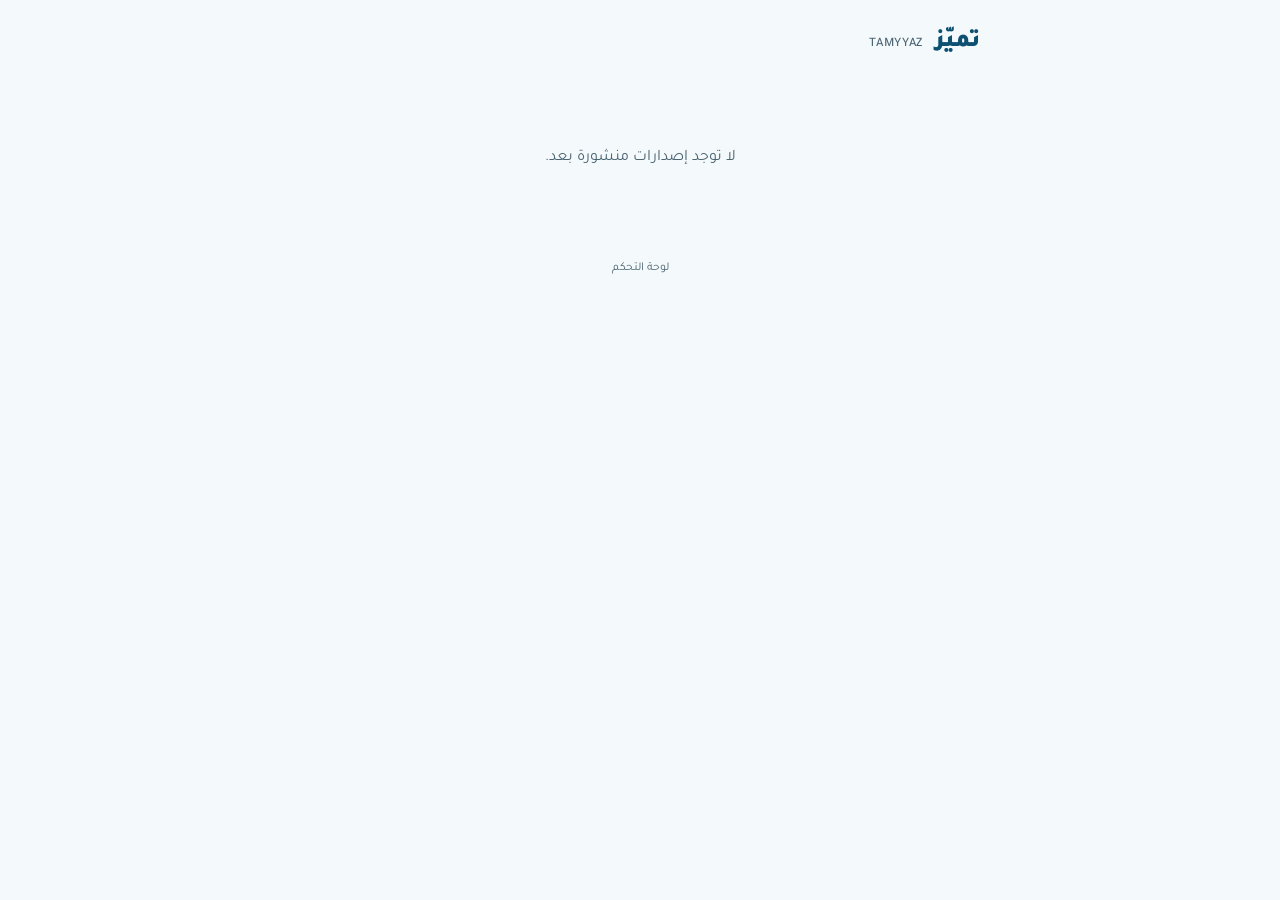
==== index.html @ a88bed6d "Initial release site" ====
<!DOCTYPE html>
<html lang="ar" dir="rtl">
<head>
  <meta charset="UTF-8" />
  <meta name="viewport" content="width=device-width, initial-scale=1" />
  <title>تميّز — تحميل التطبيق</title>
  <meta name="description" content="حمّل أحدث نسخة من تطبيق تميّز مباشرة، مع أرشيف كامل للإصدارات السابقة." />
  <link rel="preconnect" href="https://fonts.googleapis.com" />
  <link rel="preconnect" href="https://fonts.gstatic.com" crossorigin />
  <link href="https://fonts.googleapis.com/css2?family=Tajawal:wght@400;500;700;900&display=swap" rel="stylesheet" />
  <link rel="stylesheet" href="css/style.css" />
</head>
<body>
  <header class="site-header">
    <div class="wrap">
      <span class="logo">تميّز <span class="logo-en">TAMYYAZ</span></span>
    </div>
  </header>

  <main class="wrap">
    <section id="loading-state" class="state-msg">جارٍ التحميل...</section>
    <section id="empty-state" class="state-msg" hidden>لا توجد إصدارات منشورة بعد.</section>
    <section id="error-state" class="state-msg error" hidden>تعذّر تحميل الإصدارات. حاول تحديث الصفحة.</section>

    <section id="latest-release" class="hero-card" hidden>
      <span class="badge">أحدث إصدار</span>
      <h1 class="version"></h1>
      <p class="meta"><span class="date"></span> · <span class="size"></span></p>
      <p class="notes"></p>
      <a class="download-btn" href="#">تحميل APK</a>
      <p class="hint">قد يطلب منك جهازك السماح بتثبيت التطبيقات من مصادر غير معروفة لمرة واحدة.</p>
    </section>

    <section id="release-list-section" class="releases-section" hidden>
      <h2>إصدارات سابقة</h2>
      <div class="table-scroll">
        <table id="release-list">
          <thead>
            <tr>
              <th>الإصدار</th>
              <th>التاريخ</th>
              <th>الحجم</th>
              <th>ملاحظات</th>
              <th></th>
            </tr>
          </thead>
          <tbody></tbody>
        </table>
      </div>
    </section>
  </main>

  <footer class="site-footer">
    <a href="admin/">لوحة التحكم</a>
  </footer>

  <script type="module" src="js/app.js"></script>
</body>
</html>
---- css/style.css ----
:root {
  --primary: #0e5071;
  --primary-light: #1b6e98;
  --accent: #f4a825;
  --bg: #f4f9fc;
  --surface: #ffffff;
  --surface-alt: #ddedf8;
  --text: #10222c;
  --text-muted: #4c6572;
  --border: #c7dce6;
  --danger: #d14343;
  --radius: 14px;
  --shadow: 0 8px 24px rgba(14, 80, 113, 0.12);
}

@media (prefers-color-scheme: dark) {
  :root {
    --primary: #42b6f0;
    --primary-light: #6fcbf5;
    --accent: #f4a825;
    --bg: #0b1620;
    --surface: #14232e;
    --surface-alt: #182639;
    --text: #e8f2f8;
    --text-muted: #9fb8c4;
    --border: #243845;
    --danger: #e57373;
    --shadow: 0 8px 24px rgba(0, 0, 0, 0.4);
  }
}

* {
  box-sizing: border-box;
}

body {
  margin: 0;
  font-family: "Tajawal", system-ui, sans-serif;
  background: var(--bg);
  color: var(--text);
  line-height: 1.6;
}

.wrap {
  max-width: 720px;
  margin: 0 auto;
  padding: 0 20px;
}

.wrap.narrow {
  max-width: 440px;
}

.site-header {
  padding: 24px 0;
}

.logo {
  font-size: 24px;
  font-weight: 900;
  color: var(--primary);
}

.logo-en {
  font-size: 13px;
  font-weight: 500;
  color: var(--text-muted);
  letter-spacing: 0.05em;
  margin-inline-start: 6px;
}

main {
  padding-bottom: 60px;
}

.state-msg {
  text-align: center;
  padding: 60px 20px;
  color: var(--text-muted);
  font-size: 16px;
}

.state-msg.error {
  color: var(--danger);
}

.hero-card {
  background: var(--surface);
  border: 1px solid var(--border);
  border-radius: var(--radius);
  box-shadow: var(--shadow);
  padding: 32px 28px;
  text-align: center;
  margin-top: 12px;
}

.badge {
  display: inline-block;
  background: var(--surface-alt);
  color: var(--primary);
  font-size: 13px;
  font-weight: 700;
  padding: 4px 14px;
  border-radius: 999px;
  margin-bottom: 12px;
}

.hero-card .version {
  font-size: 28px;
  font-weight: 900;
  margin: 0 0 6px;
}

.hero-card .meta {
  color: var(--text-muted);
  font-size: 14px;
  margin: 0 0 16px;
}

.hero-card .notes {
  font-size: 15px;
  white-space: pre-line;
  margin: 0 0 24px;
  text-align: start;
}

.download-btn {
  display: inline-block;
  background: var(--accent);
  color: #241a00;
  font-weight: 700;
  font-size: 17px;
  padding: 14px 40px;
  border-radius: 999px;
  text-decoration: none;
  transition: transform 0.15s ease;
  box-shadow: 0 6px 16px rgba(244, 168, 37, 0.35);
}

.download-btn:hover {
  transform: translateY(-1px);
}

.hint {
  font-size: 13px;
  color: var(--text-muted);
  margin: 18px 0 0;
}

.releases-section {
  margin-top: 40px;
}

.releases-section h2 {
  font-size: 18px;
  margin-bottom: 12px;
}

.table-scroll {
  overflow-x: auto;
  border: 1px solid var(--border);
  border-radius: var(--radius);
  background: var(--surface);
}

table {
  width: 100%;
  border-collapse: collapse;
  font-size: 14px;
}

th,
td {
  padding: 12px 14px;
  text-align: start;
  white-space: nowrap;
}

.notes-cell {
  white-space: normal;
  min-width: 160px;
  color: var(--text-muted);
}

thead th {
  color: var(--text-muted);
  font-weight: 700;
  font-size: 12px;
  border-bottom: 1px solid var(--border);
}

tbody tr + tr td {
  border-top: 1px solid var(--border);
}

.link-btn {
  color: var(--primary);
  font-weight: 700;
  text-decoration: none;
}

.link-btn:hover {
  text-decoration: underline;
}

.site-footer {
  text-align: center;
  padding: 24px 0 40px;
}

.site-footer a {
  color: var(--text-muted);
  font-size: 12px;
  text-decoration: none;
}

.site-footer a:hover {
  text-decoration: underline;
}

@media (max-width: 480px) {
  .hero-card {
    padding: 26px 18px;
  }

  .hero-card .version {
    font-size: 24px;
  }

  .download-btn {
    width: 100%;
    padding: 16px;
    font-size: 16px;
  }
}
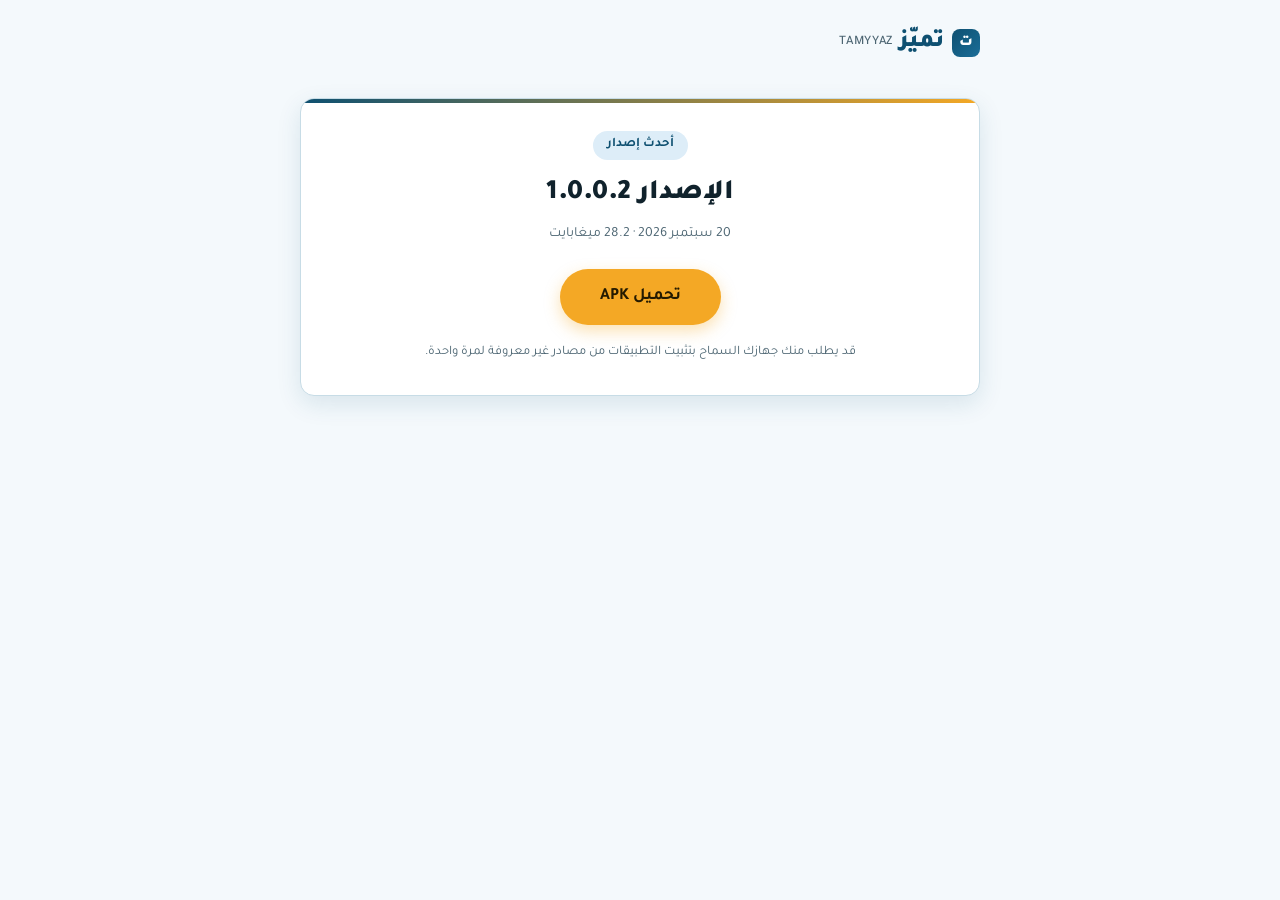
==== commit 087ac4df: "Hide admin link from public page, disallow /admin in robots.txt, polish visual design" ====
--- a/index.html
+++ b/index.html
@@ -13,14 +13,28 @@
 <body>
   <header class="site-header">
     <div class="wrap">
-      <span class="logo">تميّز <span class="logo-en">TAMYYAZ</span></span>
+      <span class="logo"><span class="logo-mark">ت</span>تميّز <span class="logo-en">TAMYYAZ</span></span>
     </div>
   </header>
 
   <main class="wrap">
-    <section id="loading-state" class="state-msg">جارٍ التحميل...</section>
-    <section id="empty-state" class="state-msg" hidden>لا توجد إصدارات منشورة بعد.</section>
-    <section id="error-state" class="state-msg error" hidden>تعذّر تحميل الإصدارات. حاول تحديث الصفحة.</section>
+    <section id="loading-state" class="state-msg">
+      <div class="spinner" aria-hidden="true"></div>
+      <p>جارٍ التحميل...</p>
+    </section>
+    <section id="empty-state" class="state-msg" hidden>
+      <svg class="state-icon" viewBox="0 0 24 24" fill="none" aria-hidden="true">
+        <path d="M3 8l2-4h14l2 4M3 8v10a1 1 0 0 0 1 1h16a1 1 0 0 0 1-1V8M3 8h18M9 12h6" stroke="currentColor" stroke-width="1.6" stroke-linecap="round" stroke-linejoin="round"/>
+      </svg>
+      <p>لا توجد إصدارات منشورة بعد.</p>
+    </section>
+    <section id="error-state" class="state-msg error" hidden>
+      <svg class="state-icon" viewBox="0 0 24 24" fill="none" aria-hidden="true">
+        <circle cx="12" cy="12" r="9" stroke="currentColor" stroke-width="1.6"/>
+        <path d="M12 8v5M12 16h.01" stroke="currentColor" stroke-width="1.8" stroke-linecap="round"/>
+      </svg>
+      <p>تعذّر تحميل الإصدارات. حاول تحديث الصفحة.</p>
+    </section>
 
     <section id="latest-release" class="hero-card" hidden>
       <span class="badge">أحدث إصدار</span>
@@ -50,10 +64,6 @@
     </section>
   </main>
 
-  <footer class="site-footer">
-    <a href="admin/">لوحة التحكم</a>
-  </footer>
-
   <script type="module" src="js/app.js"></script>
 </body>
 </html>
--- a/css/style.css
+++ b/css/style.css
@@ -56,11 +56,28 @@
 }
 
 .logo {
+  display: inline-flex;
+  align-items: center;
   font-size: 24px;
   font-weight: 900;
   color: var(--primary);
 }
 
+.logo-mark {
+  display: inline-flex;
+  align-items: center;
+  justify-content: center;
+  width: 28px;
+  height: 28px;
+  border-radius: 8px;
+  background: linear-gradient(135deg, var(--primary), var(--primary-light));
+  color: #fff;
+  font-size: 15px;
+  font-weight: 900;
+  margin-inline-end: 8px;
+  flex-shrink: 0;
+}
+
 .logo-en {
   font-size: 13px;
   font-weight: 500;
@@ -73,18 +90,65 @@
   padding-bottom: 60px;
 }
 
+@keyframes fadeInUp {
+  from {
+    opacity: 0;
+    transform: translateY(8px);
+  }
+  to {
+    opacity: 1;
+    transform: translateY(0);
+  }
+}
+
+@keyframes spin {
+  to {
+    transform: rotate(360deg);
+  }
+}
+
 .state-msg {
+  display: flex;
+  flex-direction: column;
+  align-items: center;
   text-align: center;
   padding: 60px 20px;
   color: var(--text-muted);
   font-size: 16px;
 }
 
+.state-msg[hidden] {
+  display: none;
+}
+
+.state-msg p {
+  margin: 0;
+}
+
+.state-icon {
+  width: 40px;
+  height: 40px;
+  margin-bottom: 14px;
+  opacity: 0.7;
+}
+
 .state-msg.error {
   color: var(--danger);
 }
 
+.spinner {
+  width: 26px;
+  height: 26px;
+  border: 3px solid var(--border);
+  border-top-color: var(--primary);
+  border-radius: 50%;
+  margin-bottom: 14px;
+  animation: spin 0.8s linear infinite;
+}
+
 .hero-card {
+  position: relative;
+  overflow: hidden;
   background: var(--surface);
   border: 1px solid var(--border);
   border-radius: var(--radius);
@@ -92,6 +156,15 @@
   padding: 32px 28px;
   text-align: center;
   margin-top: 12px;
+  animation: fadeInUp 0.4s ease both;
+}
+
+.hero-card::before {
+  content: "";
+  position: absolute;
+  inset: 0 0 auto 0;
+  height: 4px;
+  background: linear-gradient(90deg, var(--primary), var(--accent));
 }
 
 .badge {
@@ -133,12 +206,17 @@
   padding: 14px 40px;
   border-radius: 999px;
   text-decoration: none;
-  transition: transform 0.15s ease;
+  transition: transform 0.15s ease, box-shadow 0.15s ease;
   box-shadow: 0 6px 16px rgba(244, 168, 37, 0.35);
 }
 
 .download-btn:hover {
-  transform: translateY(-1px);
+  transform: translateY(-2px);
+  box-shadow: 0 10px 22px rgba(244, 168, 37, 0.45);
+}
+
+.download-btn:active {
+  transform: translateY(0);
 }
 
 .hint {
@@ -149,6 +227,7 @@
 
 .releases-section {
   margin-top: 40px;
+  animation: fadeInUp 0.4s ease 0.08s both;
 }
 
 .releases-section h2 {
@@ -203,21 +282,6 @@
   text-decoration: underline;
 }
 
-.site-footer {
-  text-align: center;
-  padding: 24px 0 40px;
-}
-
-.site-footer a {
-  color: var(--text-muted);
-  font-size: 12px;
-  text-decoration: none;
-}
-
-.site-footer a:hover {
-  text-decoration: underline;
-}
-
 @media (max-width: 480px) {
   .hero-card {
     padding: 26px 18px;
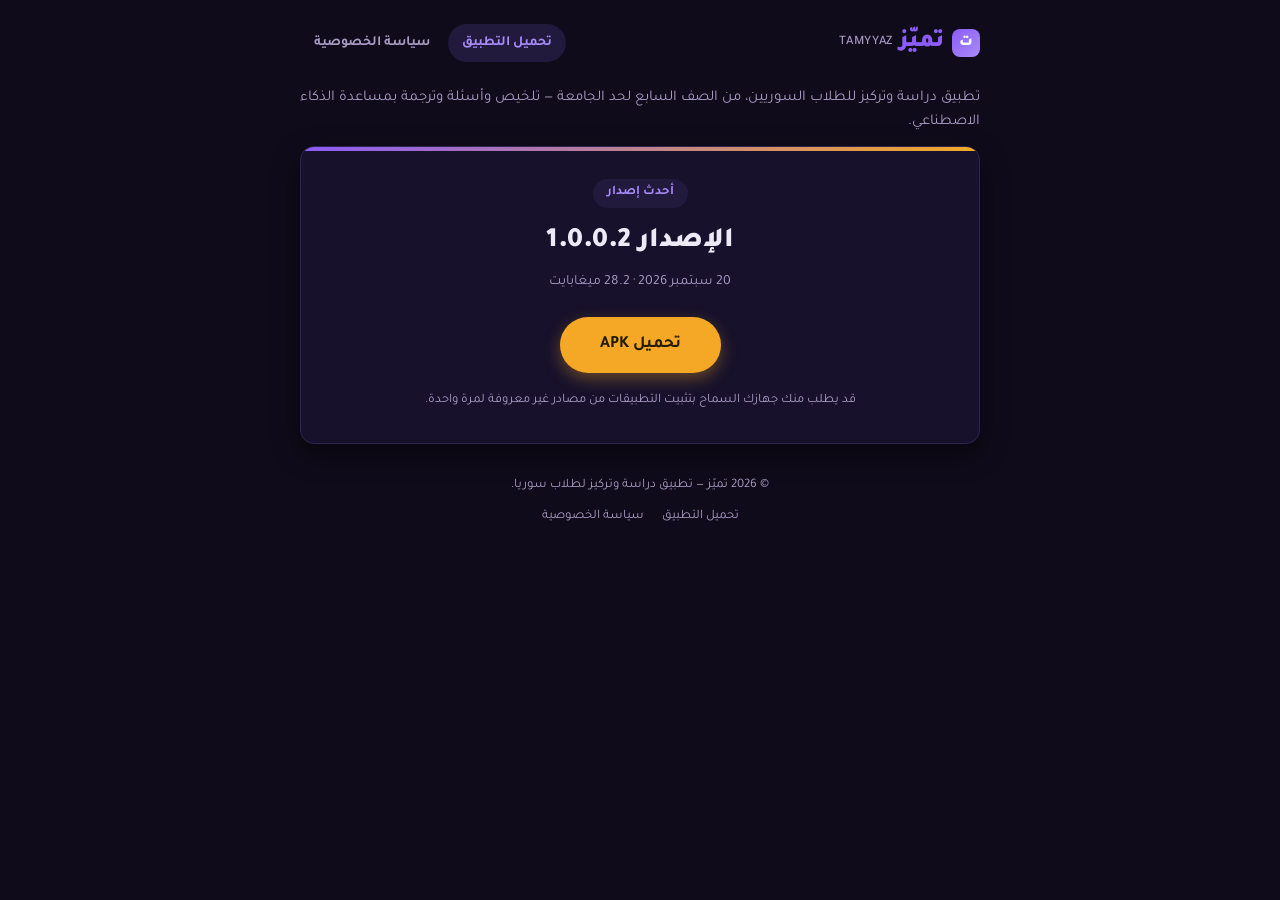
==== commit 15a9fe5b: "Add bilingual privacy policy page, rebrand to dark purple/gold theme, wire up Firebase Hosting - New" ====
--- a/index.html
+++ b/index.html
@@ -5,6 +5,8 @@
   <meta name="viewport" content="width=device-width, initial-scale=1" />
   <title>تميّز — تحميل التطبيق</title>
   <meta name="description" content="حمّل أحدث نسخة من تطبيق تميّز مباشرة، مع أرشيف كامل للإصدارات السابقة." />
+  <meta name="theme-color" content="#0f0b1a" />
+  <link rel="icon" type="image/svg+xml" href="data:image/svg+xml,%3Csvg xmlns='http://www.w3.org/2000/svg' viewBox='0 0 64 64'%3E%3Cdefs%3E%3ClinearGradient id='g' x1='0' y1='0' x2='1' y2='1'%3E%3Cstop offset='0' stop-color='%238B5CF6'/%3E%3Cstop offset='1' stop-color='%235B21B6'/%3E%3C/linearGradient%3E%3C/defs%3E%3Crect width='64' height='64' rx='16' fill='url(%23g)'/%3E%3Ctext x='32' y='45' font-family='Tahoma, Arial, sans-serif' font-size='34' font-weight='700' fill='%23f4a825' text-anchor='middle'%3E%D8%AA%3C/text%3E%3C/svg%3E" />
   <link rel="preconnect" href="https://fonts.googleapis.com" />
   <link rel="preconnect" href="https://fonts.gstatic.com" crossorigin />
   <link href="https://fonts.googleapis.com/css2?family=Tajawal:wght@400;500;700;900&display=swap" rel="stylesheet" />
@@ -12,12 +14,17 @@
 </head>
 <body>
   <header class="site-header">
-    <div class="wrap">
-      <span class="logo"><span class="logo-mark">ت</span>تميّز <span class="logo-en">TAMYYAZ</span></span>
+    <div class="wrap header-inner">
+      <a href="index.html" class="logo"><span class="logo-mark">ت</span>تميّز <span class="logo-en">TAMYYAZ</span></a>
+      <nav class="site-nav">
+        <a href="index.html" class="nav-link active" aria-current="page">تحميل التطبيق</a>
+        <a href="privacy.html" class="nav-link">سياسة الخصوصية</a>
+      </nav>
     </div>
   </header>
 
   <main class="wrap">
+    <p class="tagline">تطبيق دراسة وتركيز للطلاب السوريين، من الصف السابع لحد الجامعة — تلخيص وأسئلة وترجمة بمساعدة الذكاء الاصطناعي.</p>
     <section id="loading-state" class="state-msg">
       <div class="spinner" aria-hidden="true"></div>
       <p>جارٍ التحميل...</p>
@@ -64,6 +71,16 @@
     </section>
   </main>
 
+  <footer class="site-footer">
+    <div class="wrap">
+      <p>© 2026 تميّز — تطبيق دراسة وتركيز لطلاب سوريا.</p>
+      <div class="footer-links">
+        <a href="index.html">تحميل التطبيق</a>
+        <a href="privacy.html">سياسة الخصوصية</a>
+      </div>
+    </div>
+  </footer>
+
   <script type="module" src="js/app.js"></script>
 </body>
 </html>
--- a/css/style.css
+++ b/css/style.css
@@ -1,32 +1,16 @@
 :root {
-  --primary: #0e5071;
-  --primary-light: #1b6e98;
+  --primary: #8b5cf6;
+  --primary-light: #a78bfa;
   --accent: #f4a825;
-  --bg: #f4f9fc;
-  --surface: #ffffff;
-  --surface-alt: #ddedf8;
-  --text: #10222c;
-  --text-muted: #4c6572;
-  --border: #c7dce6;
-  --danger: #d14343;
+  --bg: #0f0b1a;
+  --surface: #17112b;
+  --surface-alt: #221a3d;
+  --text: #ede9f7;
+  --text-muted: #a99bc4;
+  --border: #2e2450;
+  --danger: #f87171;
   --radius: 14px;
-  --shadow: 0 8px 24px rgba(14, 80, 113, 0.12);
-}
-
-@media (prefers-color-scheme: dark) {
-  :root {
-    --primary: #42b6f0;
-    --primary-light: #6fcbf5;
-    --accent: #f4a825;
-    --bg: #0b1620;
-    --surface: #14232e;
-    --surface-alt: #182639;
-    --text: #e8f2f8;
-    --text-muted: #9fb8c4;
-    --border: #243845;
-    --danger: #e57373;
-    --shadow: 0 8px 24px rgba(0, 0, 0, 0.4);
-  }
+  --shadow: 0 10px 28px rgba(0, 0, 0, 0.45);
 }
 
 * {
@@ -39,6 +23,7 @@
   background: var(--bg);
   color: var(--text);
   line-height: 1.6;
+  overflow-x: hidden;
 }
 
 .wrap {
@@ -53,6 +38,14 @@
 
 .site-header {
   padding: 24px 0;
+}
+
+.header-inner {
+  display: flex;
+  align-items: center;
+  justify-content: space-between;
+  flex-wrap: wrap;
+  gap: 12px;
 }
 
 .logo {
@@ -61,6 +54,7 @@
   font-size: 24px;
   font-weight: 900;
   color: var(--primary);
+  text-decoration: none;
 }
 
 .logo-mark {
@@ -86,8 +80,45 @@
   margin-inline-start: 6px;
 }
 
+.site-nav {
+  display: flex;
+  align-items: center;
+  gap: 4px;
+  flex-wrap: wrap;
+}
+
+.nav-link {
+  color: var(--text-muted);
+  text-decoration: none;
+  font-size: 14px;
+  font-weight: 700;
+  padding: 8px 14px;
+  border-radius: 999px;
+  transition: background 0.15s ease, color 0.15s ease;
+}
+
+.nav-link:hover {
+  color: var(--text);
+  background: var(--surface-alt);
+}
+
+.nav-link.active {
+  color: var(--primary-light);
+  background: var(--surface-alt);
+}
+
+.nav-link.lang-switch {
+  border: 1px solid var(--border);
+}
+
 main {
   padding-bottom: 60px;
+}
+
+.tagline {
+  color: var(--text-muted);
+  font-size: 15px;
+  margin: 0 0 8px;
 }
 
 @keyframes fadeInUp {
@@ -170,7 +201,7 @@
 .badge {
   display: inline-block;
   background: var(--surface-alt);
-  color: var(--primary);
+  color: var(--primary-light);
   font-size: 13px;
   font-weight: 700;
   padding: 4px 14px;
@@ -273,7 +304,7 @@
 }
 
 .link-btn {
-  color: var(--primary);
+  color: var(--primary-light);
   font-weight: 700;
   text-decoration: none;
 }
@@ -282,7 +313,181 @@
   text-decoration: underline;
 }
 
+.site-footer {
+  padding: 32px 0 40px;
+  text-align: center;
+}
+
+.site-footer p {
+  margin: 0 0 10px;
+  font-size: 13px;
+  color: var(--text-muted);
+}
+
+.footer-links {
+  display: flex;
+  justify-content: center;
+  gap: 18px;
+  flex-wrap: wrap;
+}
+
+.footer-links a {
+  font-size: 13px;
+  color: var(--text-muted);
+  text-decoration: none;
+}
+
+.footer-links a:hover {
+  color: var(--primary-light);
+}
+
+/* Long-form legal/document pages (privacy policy) */
+
+.doc {
+  background: var(--surface);
+  border: 1px solid var(--border);
+  border-radius: var(--radius);
+  box-shadow: var(--shadow);
+  padding: 36px 32px;
+  margin-top: 12px;
+  animation: fadeInUp 0.4s ease both;
+}
+
+.doc h1 {
+  font-size: 26px;
+  margin: 0 0 8px;
+}
+
+.doc-updated {
+  color: var(--text-muted);
+  font-size: 14px;
+  margin: 0 0 20px;
+}
+
+.doc-note {
+  font-size: 14px;
+  color: var(--text-muted);
+  background: var(--surface-alt);
+  border-radius: 10px;
+  padding: 14px 16px;
+  margin: 0 0 28px;
+}
+
+.doc-note a {
+  color: var(--primary-light);
+}
+
+.doc-note p {
+  margin: 0 0 8px;
+}
+
+.doc-note p:last-child {
+  margin-bottom: 0;
+}
+
+.doc .toc {
+  background: var(--surface-alt);
+  border-radius: 10px;
+  padding: 18px 20px;
+  margin: 0 0 32px;
+}
+
+.doc .toc p {
+  margin: 0 0 10px;
+  font-weight: 700;
+  font-size: 14px;
+  color: var(--text-muted);
+}
+
+.doc .toc ol {
+  margin: 0;
+  padding-inline-start: 20px;
+  columns: 2;
+  font-size: 14px;
+}
+
+.doc .toc li {
+  margin-bottom: 6px;
+  break-inside: avoid;
+}
+
+.doc .toc a {
+  color: var(--primary-light);
+  text-decoration: none;
+}
+
+.doc .toc a:hover {
+  text-decoration: underline;
+}
+
+.doc section {
+  margin-bottom: 30px;
+  scroll-margin-top: 16px;
+}
+
+.doc section:last-child {
+  margin-bottom: 0;
+}
+
+.doc h2 {
+  font-size: 19px;
+  margin: 0 0 12px;
+  color: var(--text);
+}
+
+.doc h2 .num {
+  color: var(--primary-light);
+  margin-inline-end: 8px;
+}
+
+.doc p,
+.doc li {
+  font-size: 15.5px;
+  line-height: 1.85;
+  color: var(--text);
+}
+
+.doc p {
+  margin: 0 0 12px;
+}
+
+.doc ul {
+  margin: 0 0 12px;
+  padding-inline-start: 22px;
+}
+
+.doc li {
+  margin-bottom: 8px;
+}
+
+.doc li:last-child {
+  margin-bottom: 0;
+}
+
+.doc strong {
+  color: var(--primary-light);
+}
+
+.doc a {
+  color: var(--primary-light);
+}
+
+.doc .contact-email {
+  font-weight: 700;
+  font-size: 16px;
+}
+
 @media (max-width: 480px) {
+  .header-inner {
+    flex-direction: column;
+    align-items: flex-start;
+    gap: 10px;
+  }
+
+  .site-nav {
+    width: 100%;
+  }
+
   .hero-card {
     padding: 26px 18px;
   }
@@ -296,4 +501,12 @@
     padding: 16px;
     font-size: 16px;
   }
-}
+
+  .doc {
+    padding: 26px 20px;
+  }
+
+  .doc .toc ol {
+    columns: 1;
+  }
+}
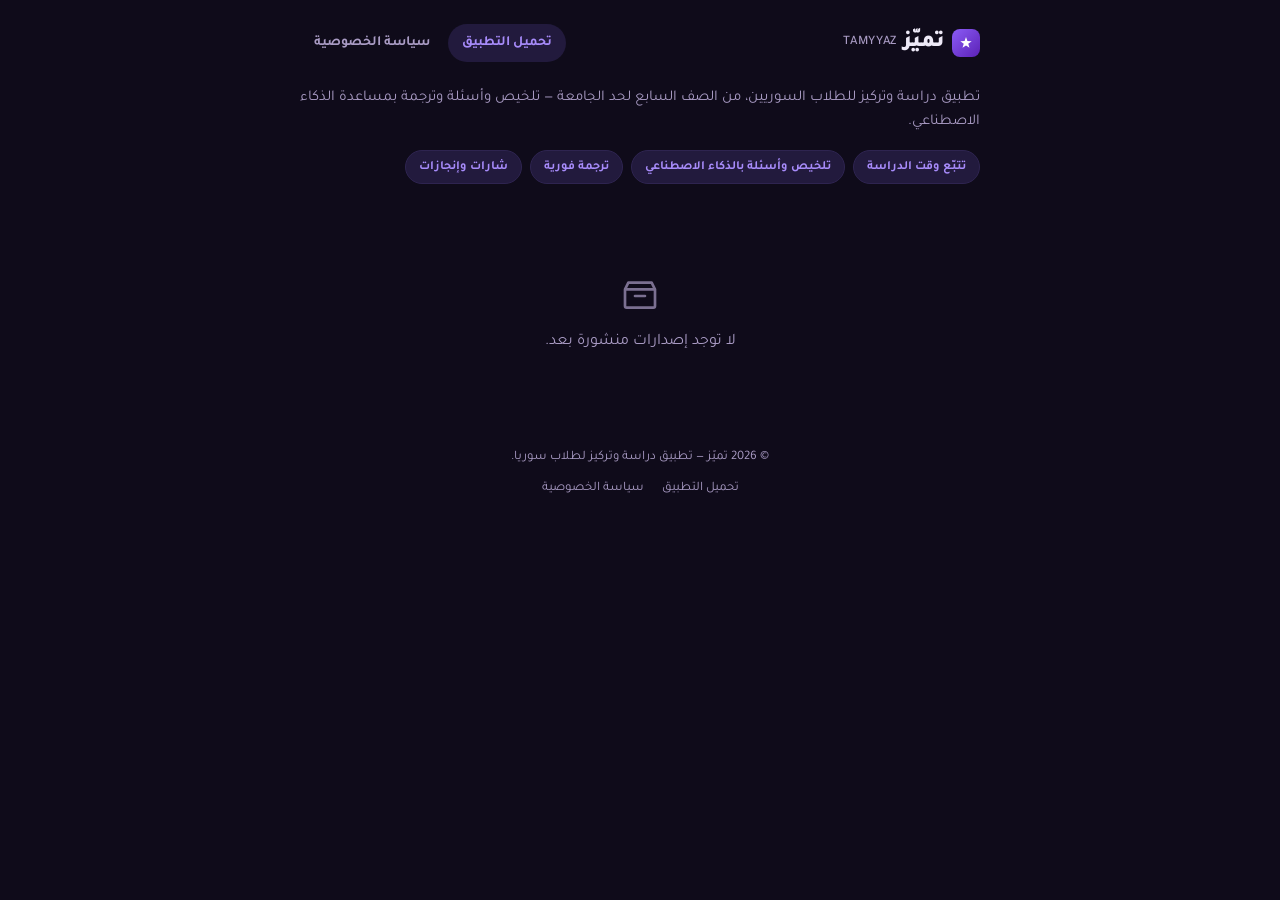
==== commit c704fb0f: "Drop Firebase Hosting, rebuild site with a refreshed design on GitHub Pages - Remove firebase.json/." ====
--- a/index.html
+++ b/index.html
@@ -6,7 +6,7 @@
   <title>تميّز — تحميل التطبيق</title>
   <meta name="description" content="حمّل أحدث نسخة من تطبيق تميّز مباشرة، مع أرشيف كامل للإصدارات السابقة." />
   <meta name="theme-color" content="#0f0b1a" />
-  <link rel="icon" type="image/svg+xml" href="data:image/svg+xml,%3Csvg xmlns='http://www.w3.org/2000/svg' viewBox='0 0 64 64'%3E%3Cdefs%3E%3ClinearGradient id='g' x1='0' y1='0' x2='1' y2='1'%3E%3Cstop offset='0' stop-color='%238B5CF6'/%3E%3Cstop offset='1' stop-color='%235B21B6'/%3E%3C/linearGradient%3E%3C/defs%3E%3Crect width='64' height='64' rx='16' fill='url(%23g)'/%3E%3Ctext x='32' y='45' font-family='Tahoma, Arial, sans-serif' font-size='34' font-weight='700' fill='%23f4a825' text-anchor='middle'%3E%D8%AA%3C/text%3E%3C/svg%3E" />
+  <link rel="icon" type="image/svg+xml" href="data:image/svg+xml,%3Csvg xmlns='http://www.w3.org/2000/svg' viewBox='0 0 64 64'%3E%3Cdefs%3E%3ClinearGradient id='g' x1='0' y1='0' x2='1' y2='1'%3E%3Cstop offset='0' stop-color='%238B5CF6'/%3E%3Cstop offset='1' stop-color='%235B21B6'/%3E%3C/linearGradient%3E%3C/defs%3E%3Crect width='64' height='64' rx='16' fill='url(%23g)'/%3E%3Cpath fill='%23f4a825' d='M32 8L37.6 24.3L54.8 24.6L41 34.9L46.1 51.4L32 41.5L17.9 51.4L23 34.9L9.2 24.6L26.4 24.3Z'/%3E%3C/svg%3E" />
   <link rel="preconnect" href="https://fonts.googleapis.com" />
   <link rel="preconnect" href="https://fonts.gstatic.com" crossorigin />
   <link href="https://fonts.googleapis.com/css2?family=Tajawal:wght@400;500;700;900&display=swap" rel="stylesheet" />
@@ -15,7 +15,12 @@
 <body>
   <header class="site-header">
     <div class="wrap header-inner">
-      <a href="index.html" class="logo"><span class="logo-mark">ت</span>تميّز <span class="logo-en">TAMYYAZ</span></a>
+      <a href="index.html" class="logo">
+        <span class="logo-mark" aria-hidden="true">
+          <svg viewBox="0 0 64 64" width="16" height="16"><path fill="#fff" d="M32 8L37.6 24.3L54.8 24.6L41 34.9L46.1 51.4L32 41.5L17.9 51.4L23 34.9L9.2 24.6L26.4 24.3Z"/></svg>
+        </span>
+        تميّز <span class="logo-en">TAMYYAZ</span>
+      </a>
       <nav class="site-nav">
         <a href="index.html" class="nav-link active" aria-current="page">تحميل التطبيق</a>
         <a href="privacy.html" class="nav-link">سياسة الخصوصية</a>
@@ -25,6 +30,13 @@
 
   <main class="wrap">
     <p class="tagline">تطبيق دراسة وتركيز للطلاب السوريين، من الصف السابع لحد الجامعة — تلخيص وأسئلة وترجمة بمساعدة الذكاء الاصطناعي.</p>
+    <div class="feature-row">
+      <span class="feature-chip">تتبّع وقت الدراسة</span>
+      <span class="feature-chip">تلخيص وأسئلة بالذكاء الاصطناعي</span>
+      <span class="feature-chip">ترجمة فورية</span>
+      <span class="feature-chip">شارات وإنجازات</span>
+    </div>
+
     <section id="loading-state" class="state-msg">
       <div class="spinner" aria-hidden="true"></div>
       <p>جارٍ التحميل...</p>
@@ -44,6 +56,9 @@
     </section>
 
     <section id="latest-release" class="hero-card" hidden>
+      <div class="icon-badge" aria-hidden="true">
+        <svg viewBox="0 0 64 64" width="34" height="34"><path fill="#f4a825" d="M32 8L37.6 24.3L54.8 24.6L41 34.9L46.1 51.4L32 41.5L17.9 51.4L23 34.9L9.2 24.6L26.4 24.3Z"/></svg>
+      </div>
       <span class="badge">أحدث إصدار</span>
       <h1 class="version"></h1>
       <p class="meta"><span class="date"></span> · <span class="size"></span></p>
--- a/css/style.css
+++ b/css/style.css
@@ -1,5 +1,6 @@
 :root {
   --primary: #8b5cf6;
+  --primary-dark: #5b21b6;
   --primary-light: #a78bfa;
   --accent: #f4a825;
   --bg: #0f0b1a;
@@ -36,6 +37,8 @@
   max-width: 440px;
 }
 
+/* Header */
+
 .site-header {
   padding: 24px 0;
 }
@@ -51,9 +54,9 @@
 .logo {
   display: inline-flex;
   align-items: center;
-  font-size: 24px;
+  font-size: 22px;
   font-weight: 900;
-  color: var(--primary);
+  color: var(--text);
   text-decoration: none;
 }
 
@@ -64,10 +67,7 @@
   width: 28px;
   height: 28px;
   border-radius: 8px;
-  background: linear-gradient(135deg, var(--primary), var(--primary-light));
-  color: #fff;
-  font-size: 15px;
-  font-weight: 900;
+  background: linear-gradient(135deg, var(--primary), var(--primary-dark));
   margin-inline-end: 8px;
   flex-shrink: 0;
 }
@@ -118,7 +118,24 @@
 .tagline {
   color: var(--text-muted);
   font-size: 15px;
-  margin: 0 0 8px;
+  margin: 0 0 16px;
+}
+
+.feature-row {
+  display: flex;
+  flex-wrap: wrap;
+  gap: 8px;
+  margin: 0 0 32px;
+}
+
+.feature-chip {
+  font-size: 12.5px;
+  font-weight: 700;
+  color: var(--primary-light);
+  background: var(--surface-alt);
+  border: 1px solid var(--border);
+  padding: 6px 13px;
+  border-radius: 999px;
 }
 
 @keyframes fadeInUp {
@@ -137,6 +154,8 @@
     transform: rotate(360deg);
   }
 }
+
+/* Loading / empty / error states */
 
 .state-msg {
   display: flex;
@@ -177,14 +196,30 @@
   animation: spin 0.8s linear infinite;
 }
 
+/* Icon badge (app mark), used at the top of the hero card */
+
+.icon-badge {
+  width: 64px;
+  height: 64px;
+  margin: 0 auto 16px;
+  display: flex;
+  align-items: center;
+  justify-content: center;
+  border-radius: 18px;
+  background: linear-gradient(135deg, var(--primary), var(--primary-dark));
+  box-shadow: 0 10px 24px rgba(139, 92, 246, 0.4);
+}
+
+/* Hero card (latest release) */
+
 .hero-card {
   position: relative;
-  overflow: hidden;
+  z-index: 0;
   background: var(--surface);
   border: 1px solid var(--border);
   border-radius: var(--radius);
   box-shadow: var(--shadow);
-  padding: 32px 28px;
+  padding: 36px 28px 32px;
   text-align: center;
   margin-top: 12px;
   animation: fadeInUp 0.4s ease both;
@@ -195,7 +230,21 @@
   position: absolute;
   inset: 0 0 auto 0;
   height: 4px;
+  border-radius: var(--radius) var(--radius) 0 0;
   background: linear-gradient(90deg, var(--primary), var(--accent));
+}
+
+.hero-card::after {
+  content: "";
+  position: absolute;
+  top: -60px;
+  left: 50%;
+  transform: translateX(-50%);
+  width: 280px;
+  height: 160px;
+  background: radial-gradient(ellipse at center, rgba(139, 92, 246, 0.32), transparent 70%);
+  z-index: -1;
+  pointer-events: none;
 }
 
 .badge {
@@ -256,6 +305,8 @@
   margin: 18px 0 0;
 }
 
+/* Previous releases table */
+
 .releases-section {
   margin-top: 40px;
   animation: fadeInUp 0.4s ease 0.08s both;
@@ -299,6 +350,14 @@
   border-bottom: 1px solid var(--border);
 }
 
+tbody tr {
+  transition: background 0.15s ease;
+}
+
+tbody tr:hover {
+  background: var(--surface-alt);
+}
+
 tbody tr + tr td {
   border-top: 1px solid var(--border);
 }
@@ -312,6 +371,8 @@
 .link-btn:hover {
   text-decoration: underline;
 }
+
+/* Footer */
 
 .site-footer {
   padding: 32px 0 40px;
@@ -489,7 +550,7 @@
   }
 
   .hero-card {
-    padding: 26px 18px;
+    padding: 30px 18px 26px;
   }
 
   .hero-card .version {
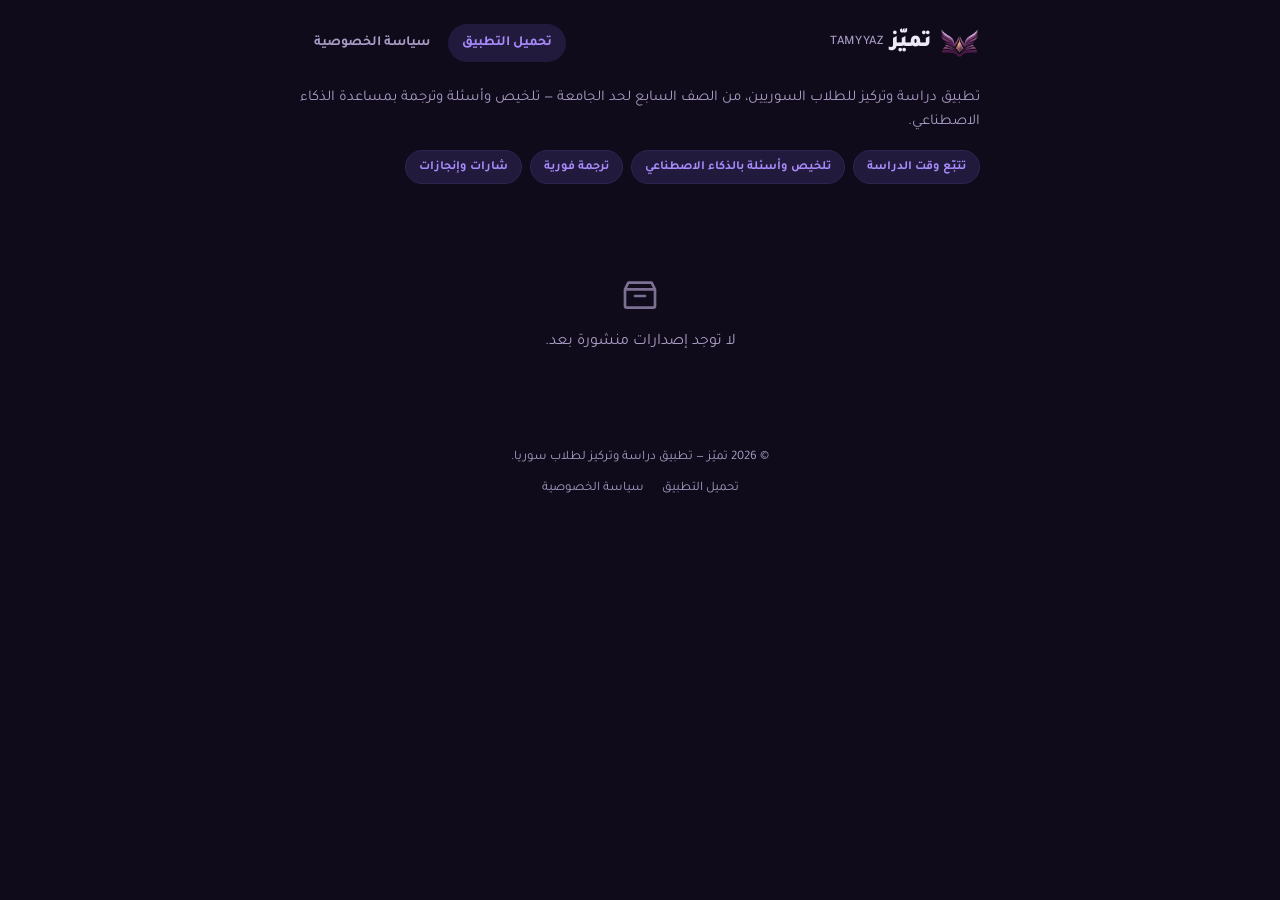
==== commit 5d300eab: "Wire in the real logo, fill in the contact email - Set the privacy-policy contact address to alaa.sy" ====
--- a/index.html
+++ b/index.html
@@ -6,7 +6,8 @@
   <title>تميّز — تحميل التطبيق</title>
   <meta name="description" content="حمّل أحدث نسخة من تطبيق تميّز مباشرة، مع أرشيف كامل للإصدارات السابقة." />
   <meta name="theme-color" content="#0f0b1a" />
-  <link rel="icon" type="image/svg+xml" href="data:image/svg+xml,%3Csvg xmlns='http://www.w3.org/2000/svg' viewBox='0 0 64 64'%3E%3Cdefs%3E%3ClinearGradient id='g' x1='0' y1='0' x2='1' y2='1'%3E%3Cstop offset='0' stop-color='%238B5CF6'/%3E%3Cstop offset='1' stop-color='%235B21B6'/%3E%3C/linearGradient%3E%3C/defs%3E%3Crect width='64' height='64' rx='16' fill='url(%23g)'/%3E%3Cpath fill='%23f4a825' d='M32 8L37.6 24.3L54.8 24.6L41 34.9L46.1 51.4L32 41.5L17.9 51.4L23 34.9L9.2 24.6L26.4 24.3Z'/%3E%3C/svg%3E" />
+  <link rel="icon" type="image/png" href="assets/favicon.png" />
+  <link rel="apple-touch-icon" href="assets/favicon.png" />
   <link rel="preconnect" href="https://fonts.googleapis.com" />
   <link rel="preconnect" href="https://fonts.gstatic.com" crossorigin />
   <link href="https://fonts.googleapis.com/css2?family=Tajawal:wght@400;500;700;900&display=swap" rel="stylesheet" />
@@ -16,9 +17,7 @@
   <header class="site-header">
     <div class="wrap header-inner">
       <a href="index.html" class="logo">
-        <span class="logo-mark" aria-hidden="true">
-          <svg viewBox="0 0 64 64" width="16" height="16"><path fill="#fff" d="M32 8L37.6 24.3L54.8 24.6L41 34.9L46.1 51.4L32 41.5L17.9 51.4L23 34.9L9.2 24.6L26.4 24.3Z"/></svg>
-        </span>
+        <img src="assets/logo.png" alt="" class="logo-mark-img" />
         تميّز <span class="logo-en">TAMYYAZ</span>
       </a>
       <nav class="site-nav">
@@ -56,9 +55,7 @@
     </section>
 
     <section id="latest-release" class="hero-card" hidden>
-      <div class="icon-badge" aria-hidden="true">
-        <svg viewBox="0 0 64 64" width="34" height="34"><path fill="#f4a825" d="M32 8L37.6 24.3L54.8 24.6L41 34.9L46.1 51.4L32 41.5L17.9 51.4L23 34.9L9.2 24.6L26.4 24.3Z"/></svg>
-      </div>
+      <img src="assets/logo.png" alt="تميّز" class="hero-logo" />
       <span class="badge">أحدث إصدار</span>
       <h1 class="version"></h1>
       <p class="meta"><span class="date"></span> · <span class="size"></span></p>
--- a/css/style.css
+++ b/css/style.css
@@ -60,14 +60,10 @@
   text-decoration: none;
 }
 
-.logo-mark {
-  display: inline-flex;
-  align-items: center;
-  justify-content: center;
-  width: 28px;
-  height: 28px;
-  border-radius: 8px;
-  background: linear-gradient(135deg, var(--primary), var(--primary-dark));
+.logo-mark-img {
+  height: 30px;
+  width: auto;
+  display: block;
   margin-inline-end: 8px;
   flex-shrink: 0;
 }
@@ -198,16 +194,12 @@
 
 /* Icon badge (app mark), used at the top of the hero card */
 
-.icon-badge {
-  width: 64px;
-  height: 64px;
-  margin: 0 auto 16px;
-  display: flex;
-  align-items: center;
-  justify-content: center;
-  border-radius: 18px;
-  background: linear-gradient(135deg, var(--primary), var(--primary-dark));
-  box-shadow: 0 10px 24px rgba(139, 92, 246, 0.4);
+.hero-logo {
+  display: block;
+  width: 140px;
+  height: auto;
+  margin: 0 auto 18px;
+  filter: drop-shadow(0 10px 20px rgba(139, 92, 246, 0.4));
 }
 
 /* Hero card (latest release) */
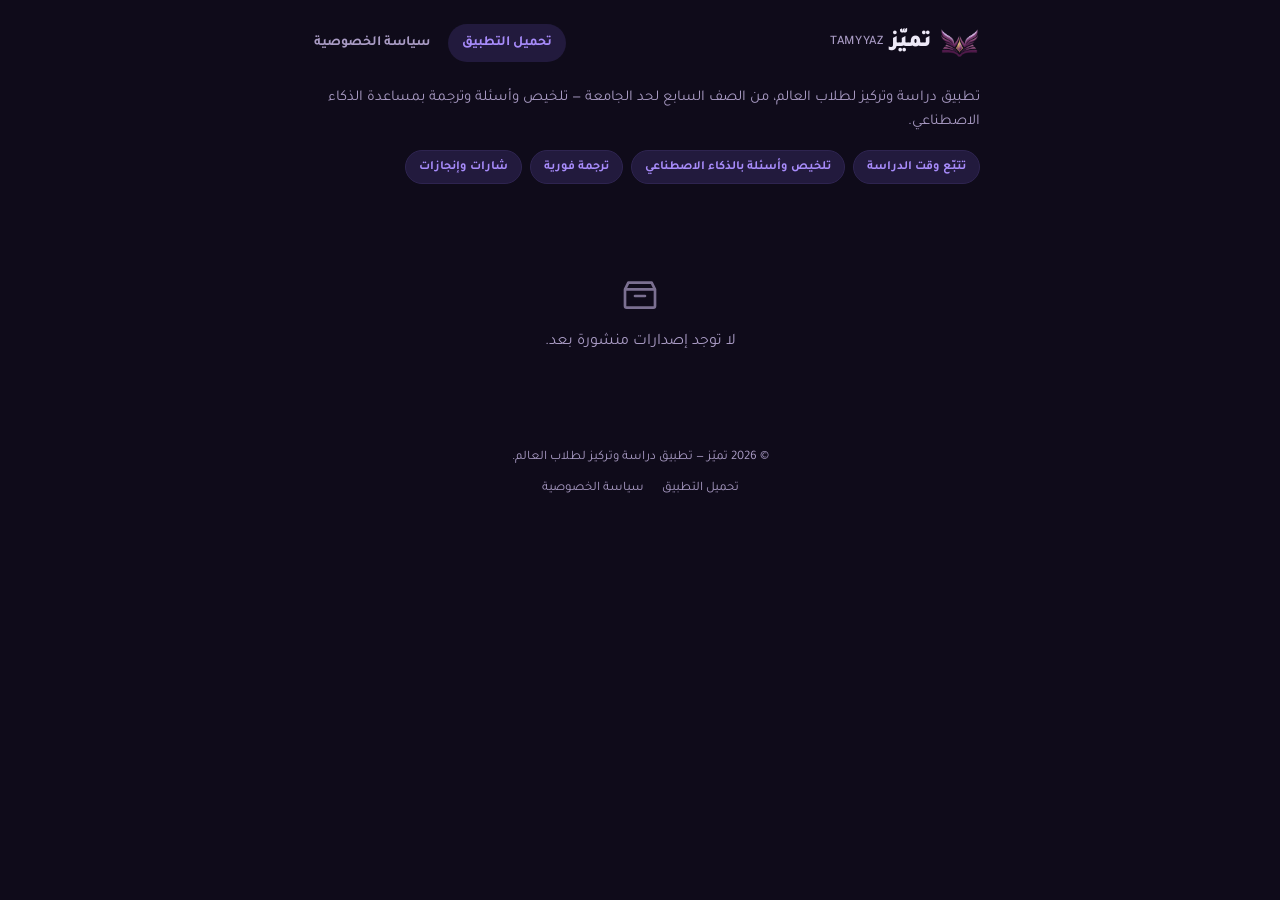
==== commit dc5dd01b: "Correct site copy: Tamyyaz is for students worldwide, not Syria-only Update the tagline, footer, and" ====
--- a/index.html
+++ b/index.html
@@ -28,7 +28,7 @@
   </header>
 
   <main class="wrap">
-    <p class="tagline">تطبيق دراسة وتركيز للطلاب السوريين، من الصف السابع لحد الجامعة — تلخيص وأسئلة وترجمة بمساعدة الذكاء الاصطناعي.</p>
+    <p class="tagline">تطبيق دراسة وتركيز لطلاب العالم، من الصف السابع لحد الجامعة — تلخيص وأسئلة وترجمة بمساعدة الذكاء الاصطناعي.</p>
     <div class="feature-row">
       <span class="feature-chip">تتبّع وقت الدراسة</span>
       <span class="feature-chip">تلخيص وأسئلة بالذكاء الاصطناعي</span>
@@ -85,7 +85,7 @@
 
   <footer class="site-footer">
     <div class="wrap">
-      <p>© 2026 تميّز — تطبيق دراسة وتركيز لطلاب سوريا.</p>
+      <p>© 2026 تميّز — تطبيق دراسة وتركيز لطلاب العالم.</p>
       <div class="footer-links">
         <a href="index.html">تحميل التطبيق</a>
         <a href="privacy.html">سياسة الخصوصية</a>
